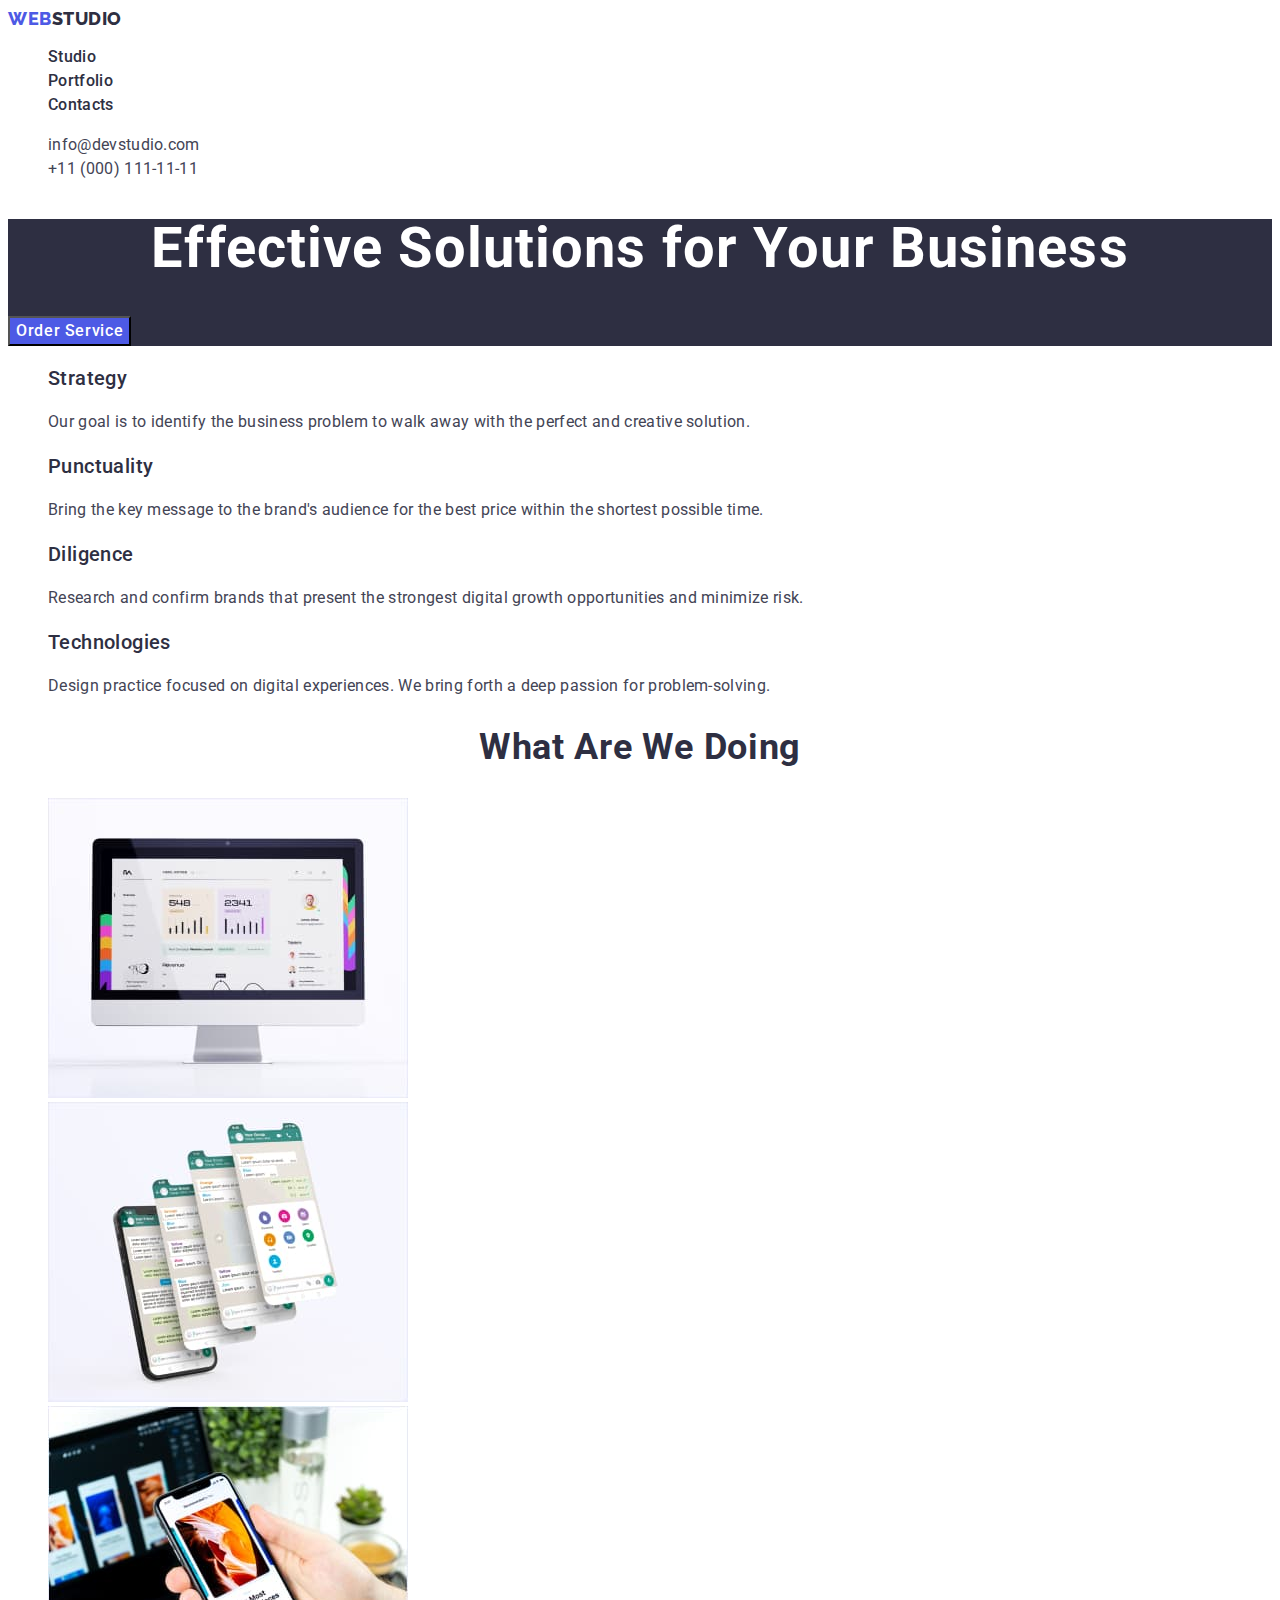
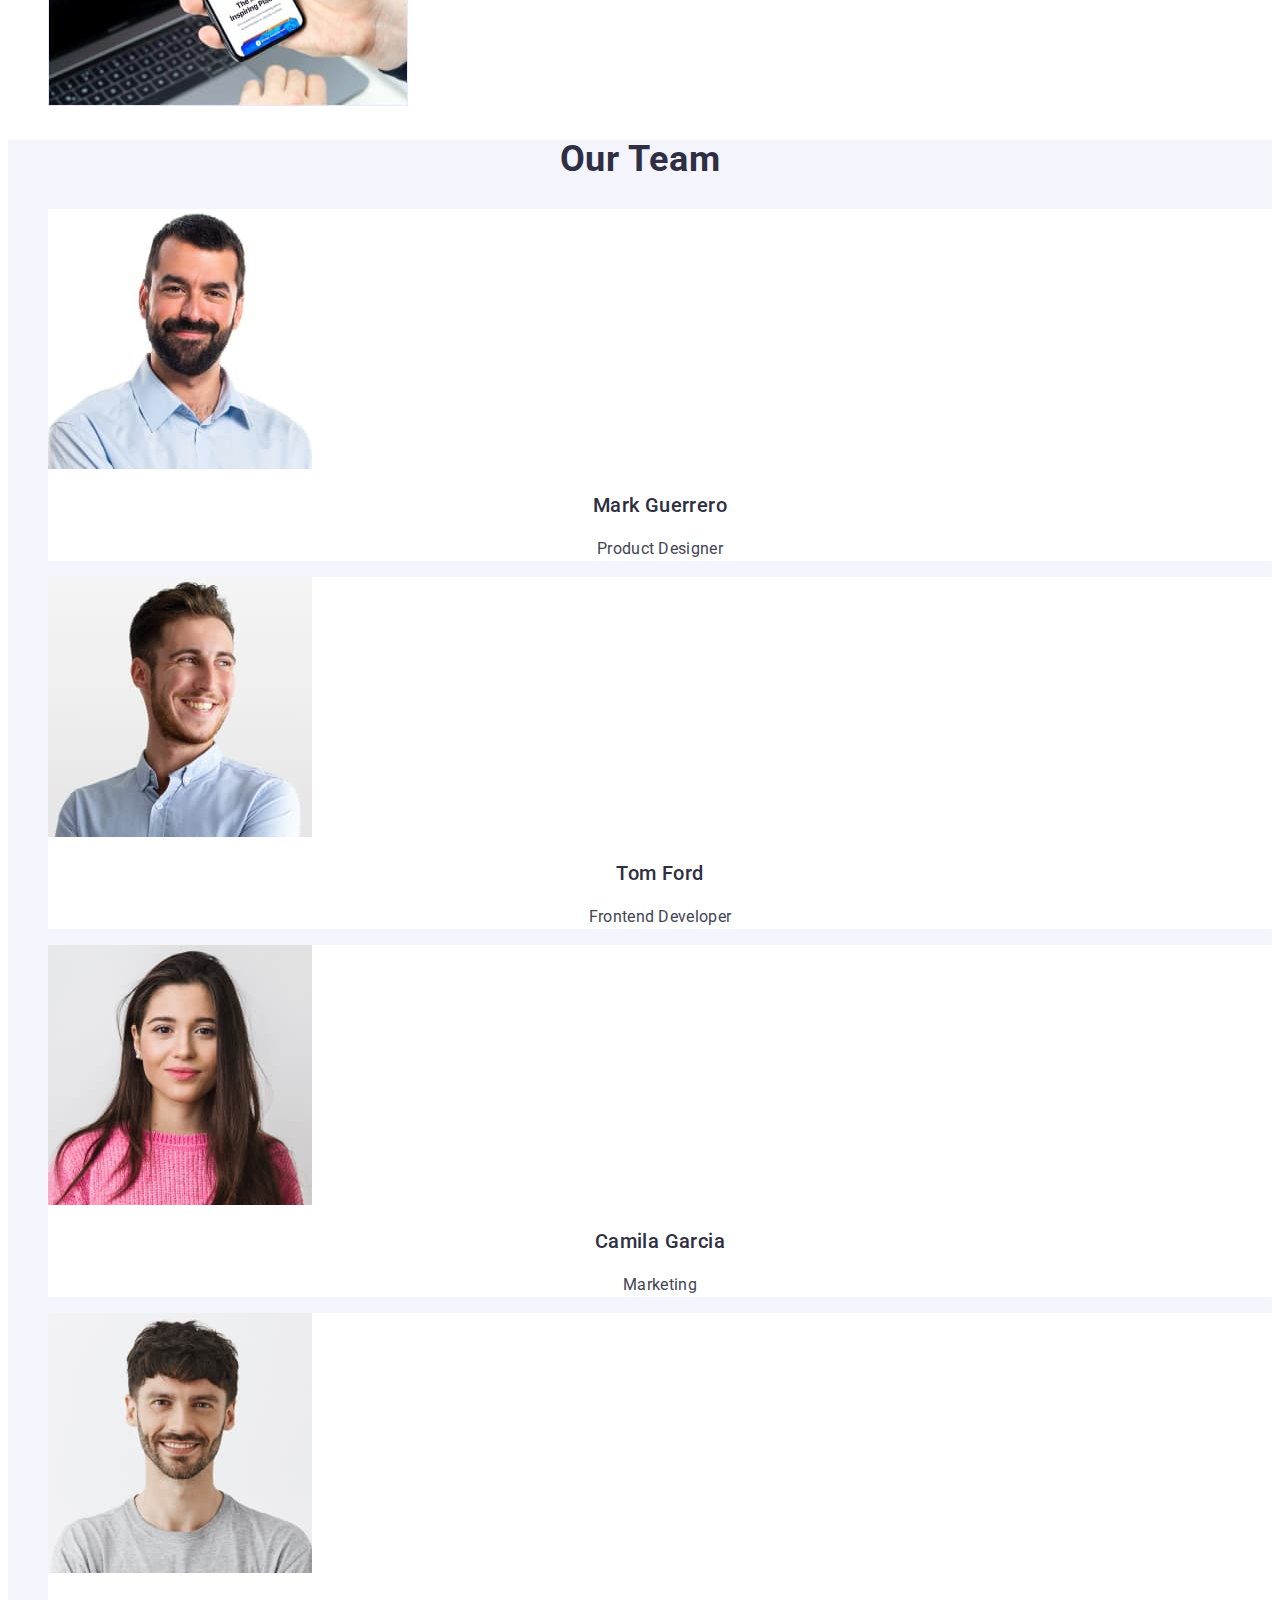
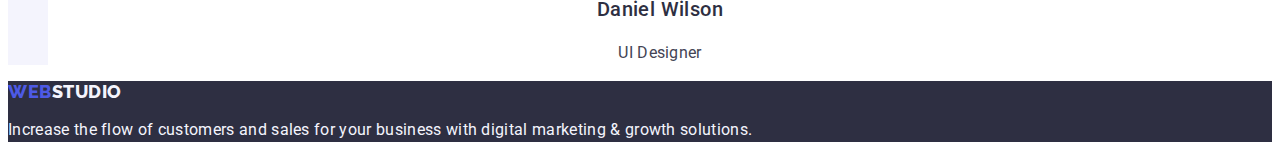
==== index.html @ 4ba3cde1 "Initial commit" ====
<!DOCTYPE html>
<html lang="en">
  <head>
    <meta charset="UTF-8" />
    <meta http-equiv="X-UA-Compatible" content="IE=edge" />
    <meta name="viewport" content="width=device-width, initial-scale=1.0" />
    <title>Web Studio</title>
    <link rel="stylesheet" href="./css/styles.css" />
    <link rel="preconnect" href="https://fonts.googleapis.com" />
    <link rel="preconnect" href="https://fonts.gstatic.com" crossorigin />
    <link
      href="https://fonts.googleapis.com/css2?family=Montserrat:wght@400;700&family=Roboto:wght@400;500;700;900&display=swap"
      rel="stylesheet"
    />
    <link rel="preconnect" href="https://fonts.googleapis.com" />
    <link rel="preconnect" href="https://fonts.gstatic.com" crossorigin />
    <link
      href="https://fonts.googleapis.com/css2?family=Montserrat:wght@400;700&family=Raleway:wght@800&family=Roboto:wght@400;500;700;900&display=swap"
      rel="stylesheet"
    />
  </head>
  <body>
    <!-- Top Line -->
    <header>
      <nav>
        <a href="./index.html" class="logo link"
          >Web<span class="logo-accent">Studio</span></a
        >
        <ul class="list">
          <li>
            <a href="./index.html" class="nav-link link">Studio</a>
          </li>
          <li>
            <a href="./portfolio.html" class="nav-link link">Portfolio</a>
          </li>
          <li>
            <a href="" class="nav-link link">Contacts</a>
          </li>
        </ul>
      </nav>
      <address class="contacts">
        <ul class="contacts-list list">
          <li>
            <a href="mailto:info@devstudio.com" class="contacts-link link"
              >info@devstudio.com</a
            >
          </li>
          <li>
            <a href="tel:+110001111111" class="contacts-link link"
              >+11 (000) 111-11-11</a
            >
          </li>
        </ul>
      </address>
    </header>
    <!-- Main -->
    <main>
      <!-- Hero Image -->
      <section class="hero-image">
        <h1 class="title">Effective Solutions for Your Business</h1>
        <button type="button" class="buttons">Order Service</button>
      </section>
      <!-- Section 1 -->
      <section>
        <h2 hidden class="title-section">Conditions</h2>
        <ul class="list">
          <li>
            <h3 class="title-condition">Strategy</h3>
            <p class="text-conditon">
              Our goal is to identify the business problem to walk away with the
              perfect and creative solution.
            </p>
          </li>
          <li>
            <h3 class="title-condition">Punctuality</h3>
            <p class="text-conditon">
              Bring the key message to the brand's audience for the best price
              within the shortest possible time.
            </p>
          </li>
          <li>
            <h3 class="title-condition">Diligence</h3>
            <p class="text-conditon">
              Research and confirm brands that present the strongest digital
              growth opportunities and minimize risk.
            </p>
          </li>
          <li>
            <h3 class="title-condition">Technologies</h3>
            <p class="text-conditon">
              Design practice focused on digital experiences. We bring forth a
              deep passion for problem-solving.
            </p>
          </li>
        </ul>
      </section>
      <!-- Section 2 -->
      <section>
        <h2 class="title-section">What are we doing</h2>
        <ul class="list">
          <li>
            <img
              src="./images/main-page/section-2/img-1.jpg"
              alt="Computer"
              width="360"
              height="300"
            />
          </li>
          <li>
            <img
              src="./images/main-page/section-2/img-2.jpg"
              alt="Phone"
              width="360"
              height="300"
            />
          </li>
          <li>
            <img
              src="./images/main-page/section-2/img-3.jpg"
              alt="Laptop and phone"
              width="360"
              height="300"
            />
          </li>
        </ul>
      </section>
      <!-- Section 3 -->
      <section class="team">
        <h2 class="title-section">Our Team</h2>
        <ul class="list">
          <li class="member">
            <img
              src="./images/main-page/section-3/img-1.jpg"
              alt="Mark Guerrero"
              width="264"
              height="260"
            />
            <h3 class="name-surname">Mark Guerrero</h3>
            <p class="specialty">Product Designer</p>
          </li>
          <li class="member">
            <img
              src="./images/main-page/section-3/img-2.jpg"
              alt="Tom Ford"
              width="264"
              height="260"
            />
            <h3 class="name-surname">Tom Ford</h3>
            <p class="specialty">Frontend Developer</p>
          </li>
          <li class="member">
            <img
              src="./images/main-page/section-3/img-3.jpg"
              alt="Camila Garcia"
              width="264"
              height="260"
            />
            <h3 class="name-surname">Camila Garcia</h3>
            <p class="specialty">Marketing</p>
          </li>
          <li class="member">
            <img
              src="./images/main-page/section-3/img-4.jpg"
              alt="Daniel Wilson"
              width="264"
              height="260"
            />
            <h3 class="name-surname">Daniel Wilson</h3>
            <p class="specialty">UI Designer</p>
          </li>
        </ul>
      </section>
    </main>
    <!-- Footer -->
    <footer class="footer-section">
      <a href="./index.html" class="logo link"
        >Web<span class="logo-accent-footer">Studio</span></a
      >
      <p class="footer-text">
        Increase the flow of customers and sales for your business with digital
        marketing & growth solutions.
      </p>
    </footer>
  </body>
</html>
---- css/styles.css ----
:root {
  --primary-navy-blue-color: #2e2f42;
  --primary-white-color: #ffffff;
  --primary-slate-color: #434455;
  --primary-cloud-color: #f4f4fd;
  --primary-iris-color: #4d5ae5;
  --primary-ocean-color: #404bbf;
  --primary-font-style: normal;
  --primary-font-weight: 500;
  --secondary-font-weight: 400;
  --primary-font-size: 16px;
  --secondary-font-size: 20px;
  --primary-line-height: 1.5;
  --secondary-line-height: 1.2;
  --primary-letter-spacing: 0.02em;
}

body {
  font-family: "Roboto", sans-serif;
  background: var(--primary-white-color);
  color: var(--primary-slate-color);
}

header {
  background: var(--primary-white-color);
}

.logo {
  font-family: "Raleway", sans-serif;
  font-style: var(--primary-font-style);
  font-weight: 800;
  font-size: 18px;
  line-height: 1.17;
  letter-spacing: 0.03em;
  text-transform: uppercase;
  color: var(--primary-iris-color);
}

.logo-accent {
  color: var(--primary-navy-blue-color);
}

.link {
  text-decoration: none;
}

.logo-accent-footer {
  color: var(--primary-cloud-color);
}

.list {
  list-style: none;
}

.nav-link {
  font-style: var(--primary-font-style);
  font-weight: var(--primary-font-weight);
  font-size: var(--primary-font-size);
  line-height: var(--primary-line-height);
  letter-spacing: var(--primary-letter-spacing);
  color: var(--primary-navy-blue-color);
}

.nav-link:hover,
.nav-link:focus {
  color: var(--primary-ocean-color);
}

.contacts {
  font-style: normal;
}

.contacts-link {
  font-weight: var(--secondary-font-weight);
  font-size: var(--primary-font-size);
  line-height: var(--primary-line-height);
  letter-spacing: var(--primary-letter-spacing);
  color: var(--primary-slate-color);
}

.contacts-link:hover,
.contacts-link:focus {
  color: var(--primary-ocean-color);
}

.hero-image {
  background: var(--primary-navy-blue-color);
}

.title {
  font-style: var(--primary-font-style);
  font-weight: 700;
  font-size: 56px;
  line-height: 1.07;
  text-align: center;
  letter-spacing: var(--primary-letter-spacing);
  color: var(--primary-white-color);
}

.buttons {
  font-family: "Roboto", sans-serif;
  font-style: var(--primary-font-style);
  font-weight: var(--primary-font-weight);
  font-size: var(--primary-font-size);
  line-height: var(--primary-line-height);
  letter-spacing: 0.04em;
  color: var(--primary-white-color);
  background-color: var(--primary-iris-color);
  cursor: pointer;
}

.buttons:hover,
.buttons:focus {
  background: var(--primary-ocean-color);
}

.title-section {
  font-style: var(--primary-font-style);
  font-weight: 700;
  font-size: 36px;
  line-height: 1.11;
  text-align: center;
  letter-spacing: var(--primary-letter-spacing);
  text-transform: capitalize;
  color: var(--primary-navy-blue-color);
}

.title-condition {
  font-style: var(--primary-font-style);
  font-weight: var(--primary-font-weight);
  font-size: var(--secondary-font-size);
  line-height: var(--secondary-line-height);
  letter-spacing: var(--primary-letter-spacing);
  color: var(--primary-navy-blue-color);
}

.text-conditon {
  font-style: var(--primary-font-style);
  font-weight: var(--secondary-font-weight);
  font-size: var(--primary-font-size);
  line-height: var(--primary-line-height);
  letter-spacing: var(--primary-letter-spacing);
  color: var(--primary-slate-color);
}

.team {
  background-color: var(--primary-cloud-color);
}

.member {
  background-color: var(--primary-white-color);
}

.name-surname {
  font-style: var(--primary-font-style);
  font-weight: var(--primary-font-weight);
  font-size: var(--secondary-font-size);
  line-height: var(--secondary-line-height);
  text-align: center;
  letter-spacing: var(--primary-letter-spacing);
  color: var(--primary-navy-blue-color);
}

.specialty {
  font-style: var(--primary-font-style);
  font-weight: var(--secondary-font-weight);
  font-size: var(--primary-font-size);
  line-height: var(--primary-line-height);
  text-align: center;
  letter-spacing: var(--primary-letter-spacing);
  color: var(--primary-slate-color);
}

.footer-section {
  background: var(--primary-navy-blue-color);
}

.footer-text {
  font-style: var(--primary-font-style);
  font-weight: var(--secondary-font-weight);
  font-size: var(--primary-font-size);
  line-height: var(--primary-line-height);
  letter-spacing: var(--primary-letter-spacing);
  color: var(--primary-cloud-color);
}

.buttons-filters {
  font-family: "Roboto", sans-serif;
  font-style: var(--primary-font-style);
  font-weight: var(--primary-font-weight);
  font-size: var(--primary-font-size);
  line-height: var(--primary-line-height);
  letter-spacing: 0.04em;
  color: var(--primary-iris-color);
  background-color: var(--primary-cloud-color);
  cursor: pointer;
}

.buttons-filters:hover,
.buttons-filters:focus {
  color: var(--primary-white-color);
  background-color: var(--primary-ocean-color);
}

.project-title {
  font-style: var(--primary-font-style);
  font-weight: var(--primary-font-weight);
  font-size: var(--secondary-font-size);
  line-height: var(--secondary-line-height);
  letter-spacing: var(--primary-letter-spacing);
  color: var(--primary-navy-blue-color);
}

.project-specialty {
  font-style: var(--primary-font-style);
  font-weight: var(--secondary-font-weight);
  font-size: var(--primary-font-size);
  line-height: var(--primary-line-height);
  letter-spacing: var(--primary-letter-spacing);
  color: var(--primary-slate-color);
}
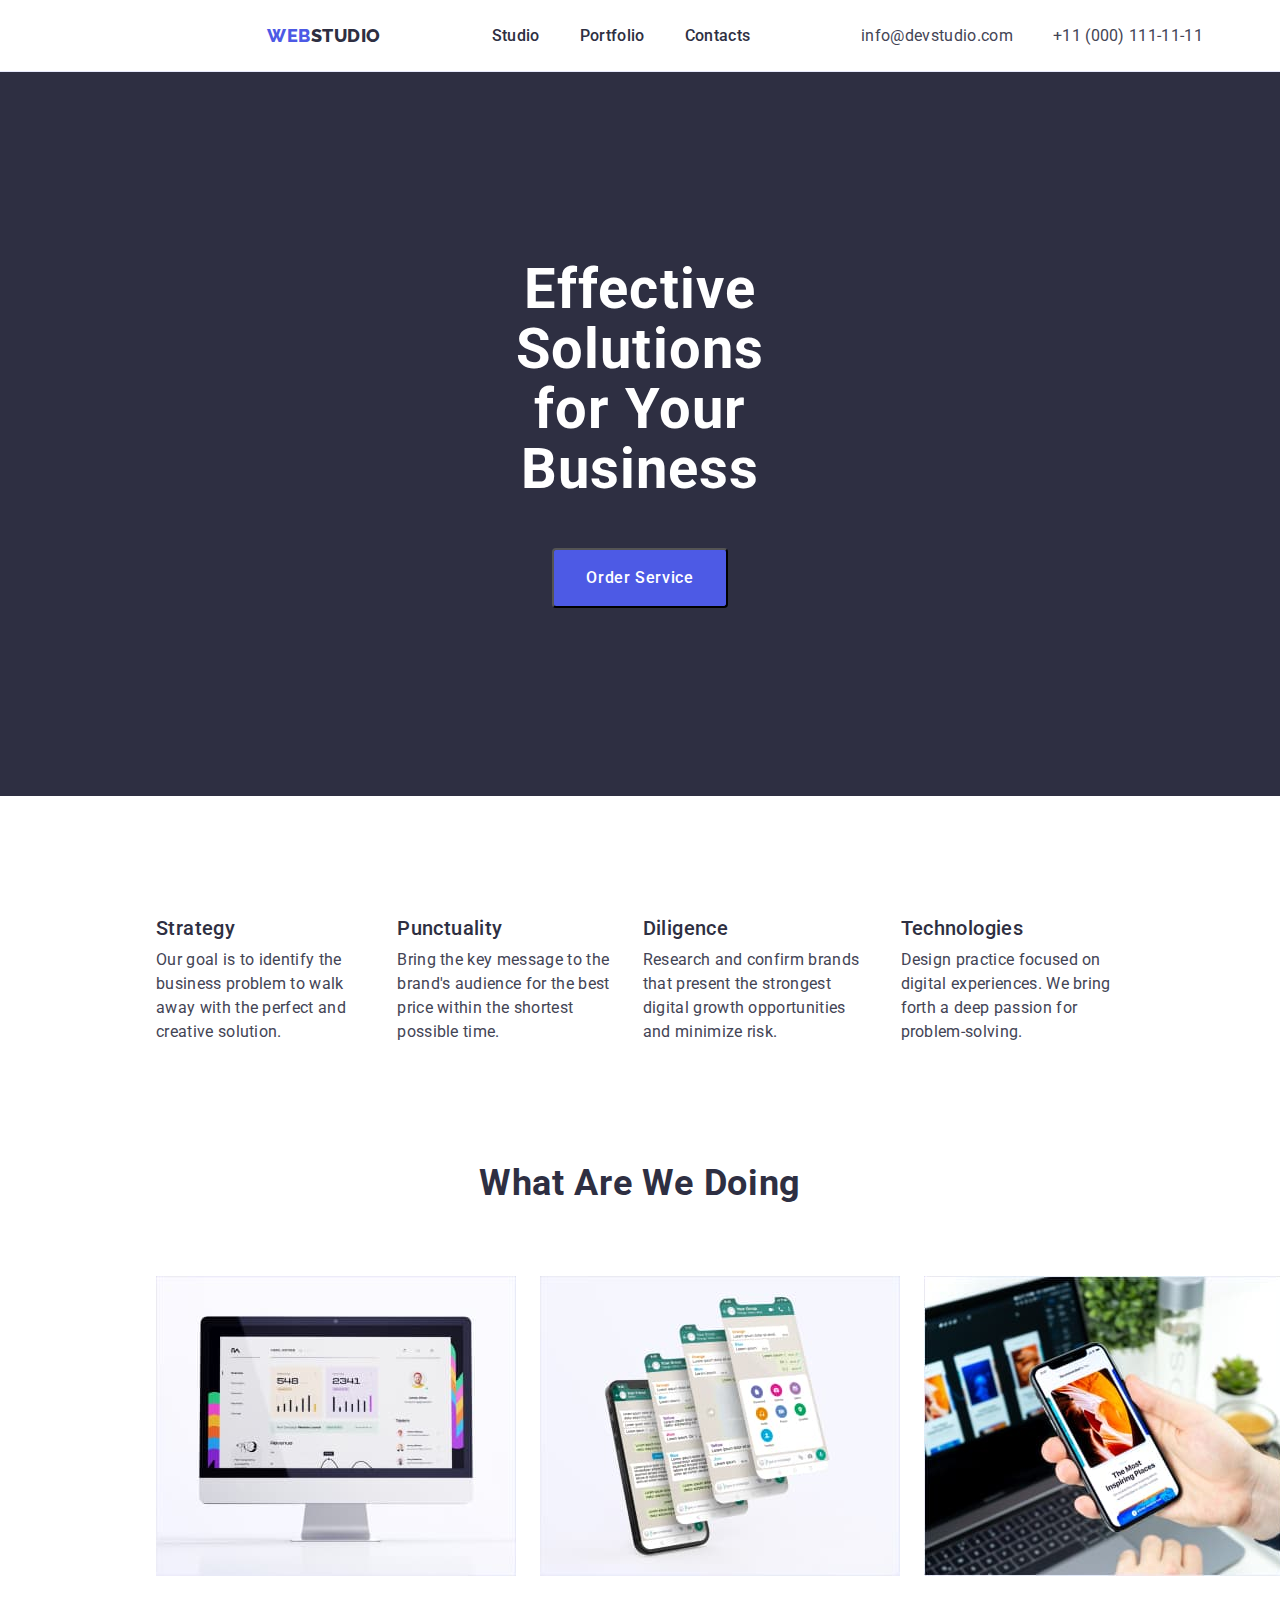
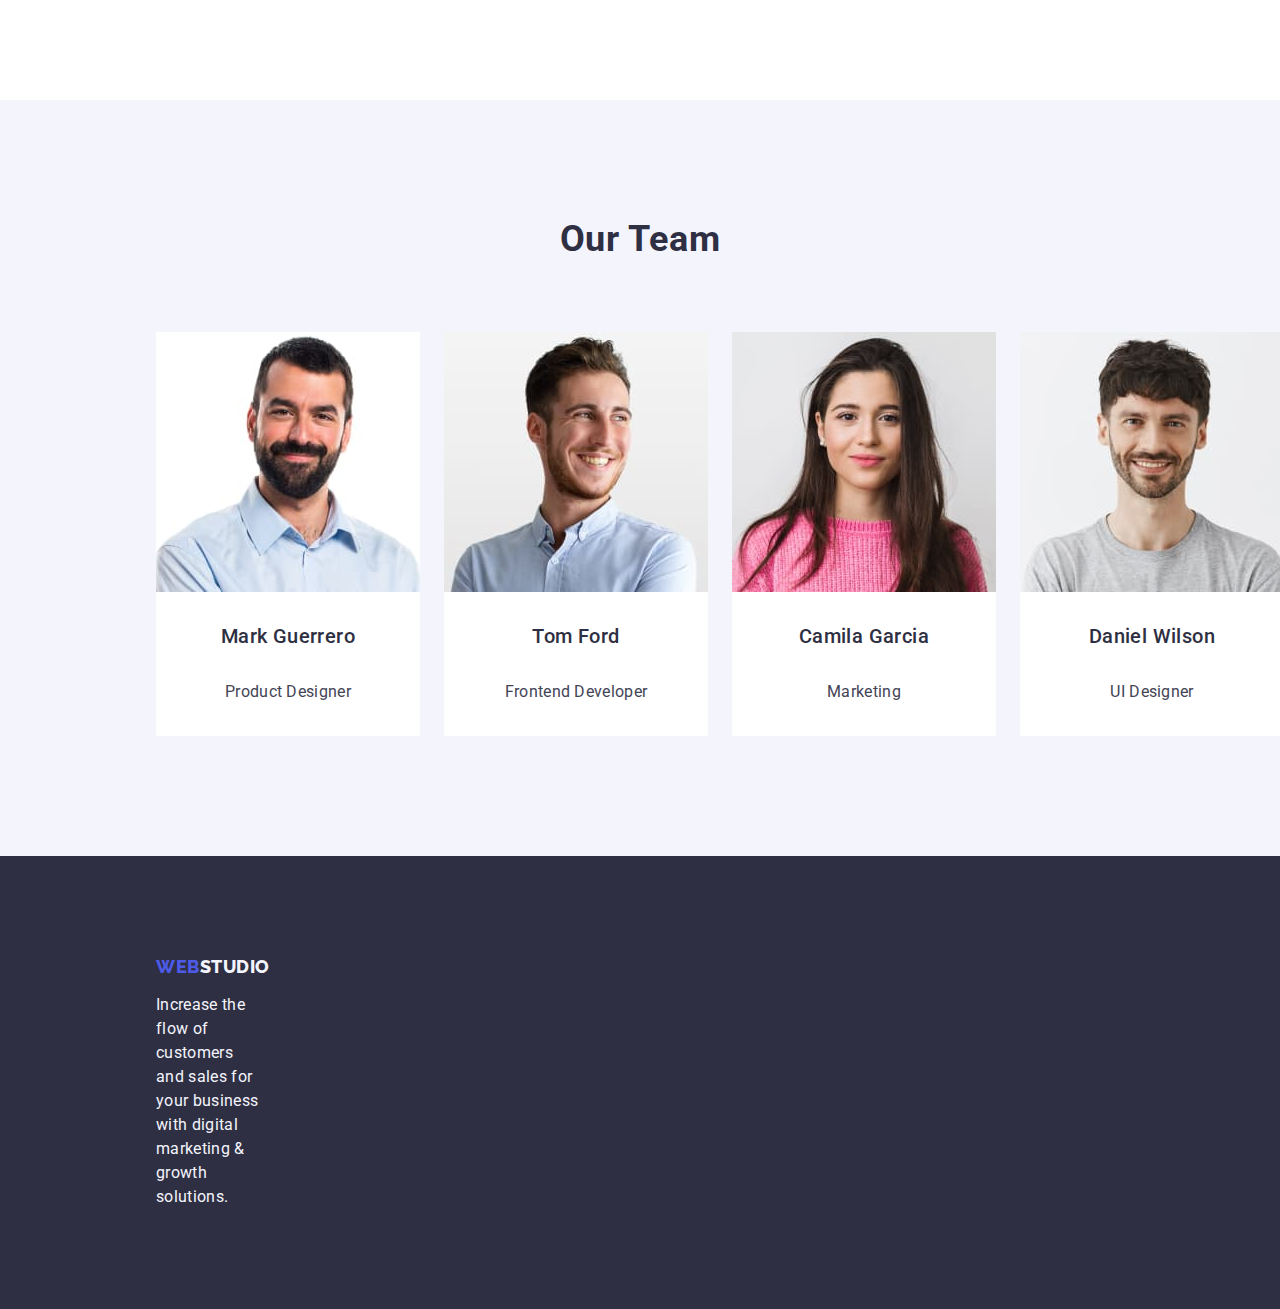
==== commit 4210ff07: "add to flexbox" ====
--- a/index.html
+++ b/index.html
@@ -5,6 +5,7 @@
     <meta http-equiv="X-UA-Compatible" content="IE=edge" />
     <meta name="viewport" content="width=device-width, initial-scale=1.0" />
     <title>Web Studio</title>
+    <link rel="stylesheet" href="./css/modern-normalize.css" />
     <link rel="stylesheet" href="./css/styles.css" />
     <link rel="preconnect" href="https://fonts.googleapis.com" />
     <link rel="preconnect" href="https://fonts.gstatic.com" crossorigin />
@@ -20,166 +21,178 @@
     />
   </head>
   <body>
-    <!-- Top Line -->
-    <header>
-      <nav>
-        <a href="./index.html" class="logo link"
-          >Web<span class="logo-accent">Studio</span></a
-        >
-        <ul class="list">
-          <li>
-            <a href="./index.html" class="nav-link link">Studio</a>
-          </li>
-          <li>
-            <a href="./portfolio.html" class="nav-link link">Portfolio</a>
-          </li>
-          <li>
-            <a href="" class="nav-link link">Contacts</a>
-          </li>
-        </ul>
-      </nav>
-      <address class="contacts">
-        <ul class="contacts-list list">
-          <li>
-            <a href="mailto:info@devstudio.com" class="contacts-link link"
-              >info@devstudio.com</a
+    <div class="conteiner-body">
+      <!-- Top Line -->
+      <header class="page-header">
+        <div class="container">
+          <a href="./index.html" class="logo link"
+            >Web<span class="logo-accent">Studio</span></a
+          >
+          <nav>
+            <ul class="nav-list list">
+              <li>
+                <a href="./index.html" class="nav-link link">Studio</a>
+              </li>
+              <li>
+                <a href="./portfolio.html" class="nav-link link">Portfolio</a>
+              </li>
+              <li>
+                <a href="" class="nav-link link">Contacts</a>
+              </li>
+            </ul>
+          </nav>
+          <address class="contacts">
+            <ul class="contacts-list list">
+              <li>
+                <a href="mailto:info@devstudio.com" class="contacts-link link"
+                  >info@devstudio.com</a
+                >
+              </li>
+              <li>
+                <a href="tel:+110001111111" class="contacts-link link"
+                  >+11 (000) 111-11-11</a
+                >
+              </li>
+            </ul>
+          </address>
+        </div>
+      </header>
+      <!-- Main -->
+      <main>
+        <div class="container">
+          <!-- Hero Image -->
+          <section class="hero-image">
+            <div class="hero-content">
+              <h1 class="title">Effective Solutions for Your Business</h1>
+              <button type="button" class="button-hero">Order Service</button>
+            </div>
+          </section>
+          <!-- Section 1 -->
+          <section>
+            <h2 hidden class="title-section">Conditions</h2>
+            <ul class="condition-list list">
+              <li class="item-condition">
+                <h3 class="title-condition">Strategy</h3>
+                <p class="text-condition">
+                  Our goal is to identify the business problem to walk away with
+                  the perfect and creative solution.
+                </p>
+              </li>
+              <li class="item-condition">
+                <h3 class="title-condition">Punctuality</h3>
+                <p class="text-condition">
+                  Bring the key message to the brand's audience for the best
+                  price within the shortest possible time.
+                </p>
+              </li>
+              <li class="item-condition">
+                <h3 class="title-condition">Diligence</h3>
+                <p class="text-condition">
+                  Research and confirm brands that present the strongest digital
+                  growth opportunities and minimize risk.
+                </p>
+              </li>
+              <li class="item-condition">
+                <h3 class="title-condition">Technologies</h3>
+                <p class="text-condition">
+                  Design practice focused on digital experiences. We bring forth
+                  a deep passion for problem-solving.
+                </p>
+              </li>
+            </ul>
+          </section>
+          <!-- Section 2 -->
+          <section>
+            <h2 class="title-section">What are we doing</h2>
+            <ul class="work-list list">
+              <li class="work-item">
+                <img
+                  src="./images/main-page/section-2/img-1.jpg"
+                  alt="Computer"
+                  width="360"
+                  height="300"
+                />
+              </li>
+              <li class="work-item">
+                <img
+                  src="./images/main-page/section-2/img-2.jpg"
+                  alt="Phone"
+                  width="360"
+                  height="300"
+                />
+              </li>
+              <li class="work-item">
+                <img
+                  src="./images/main-page/section-2/img-3.jpg"
+                  alt="Laptop and phone"
+                  width="360"
+                  height="300"
+                />
+              </li>
+            </ul>
+          </section>
+          <!-- Section 3 -->
+          <section class="team">
+            <h2 class="title-section">Our Team</h2>
+            <ul class="team-list list">
+              <li class="member">
+                <img
+                  src="./images/main-page/section-3/img-1.jpg"
+                  alt="Mark Guerrero"
+                  width="264"
+                  height="260"
+                />
+                <h3 class="name-surname">Mark Guerrero</h3>
+                <p class="specialty">Product Designer</p>
+              </li>
+              <li class="member">
+                <img
+                  src="./images/main-page/section-3/img-2.jpg"
+                  alt="Tom Ford"
+                  width="264"
+                  height="260"
+                />
+                <h3 class="name-surname">Tom Ford</h3>
+                <p class="specialty">Frontend Developer</p>
+              </li>
+              <li class="member">
+                <img
+                  src="./images/main-page/section-3/img-3.jpg"
+                  alt="Camila Garcia"
+                  width="264"
+                  height="260"
+                />
+                <h3 class="name-surname">Camila Garcia</h3>
+                <p class="specialty">Marketing</p>
+              </li>
+              <li class="member">
+                <img
+                  src="./images/main-page/section-3/img-4.jpg"
+                  alt="Daniel Wilson"
+                  width="264"
+                  height="260"
+                />
+                <h3 class="name-surname">Daniel Wilson</h3>
+                <p class="specialty">UI Designer</p>
+              </li>
+            </ul>
+          </section>
+        </div>
+      </main>
+      <!-- Footer -->
+      <footer class="footer-section">
+        <div class="container">
+          <div class="footer-content">
+            <a href="./index.html" class="logo-footer link"
+              >Web<span class="logo-accent-footer">Studio</span></a
             >
-          </li>
-          <li>
-            <a href="tel:+110001111111" class="contacts-link link"
-              >+11 (000) 111-11-11</a
-            >
-          </li>
-        </ul>
-      </address>
-    </header>
-    <!-- Main -->
-    <main>
-      <!-- Hero Image -->
-      <section class="hero-image">
-        <h1 class="title">Effective Solutions for Your Business</h1>
-        <button type="button" class="buttons">Order Service</button>
-      </section>
-      <!-- Section 1 -->
-      <section>
-        <h2 hidden class="title-section">Conditions</h2>
-        <ul class="list">
-          <li>
-            <h3 class="title-condition">Strategy</h3>
-            <p class="text-conditon">
-              Our goal is to identify the business problem to walk away with the
-              perfect and creative solution.
+            <p class="footer-text">
+              Increase the flow of customers and sales for your business with
+              digital marketing & growth solutions.
             </p>
-          </li>
-          <li>
-            <h3 class="title-condition">Punctuality</h3>
-            <p class="text-conditon">
-              Bring the key message to the brand's audience for the best price
-              within the shortest possible time.
-            </p>
-          </li>
-          <li>
-            <h3 class="title-condition">Diligence</h3>
-            <p class="text-conditon">
-              Research and confirm brands that present the strongest digital
-              growth opportunities and minimize risk.
-            </p>
-          </li>
-          <li>
-            <h3 class="title-condition">Technologies</h3>
-            <p class="text-conditon">
-              Design practice focused on digital experiences. We bring forth a
-              deep passion for problem-solving.
-            </p>
-          </li>
-        </ul>
-      </section>
-      <!-- Section 2 -->
-      <section>
-        <h2 class="title-section">What are we doing</h2>
-        <ul class="list">
-          <li>
-            <img
-              src="./images/main-page/section-2/img-1.jpg"
-              alt="Computer"
-              width="360"
-              height="300"
-            />
-          </li>
-          <li>
-            <img
-              src="./images/main-page/section-2/img-2.jpg"
-              alt="Phone"
-              width="360"
-              height="300"
-            />
-          </li>
-          <li>
-            <img
-              src="./images/main-page/section-2/img-3.jpg"
-              alt="Laptop and phone"
-              width="360"
-              height="300"
-            />
-          </li>
-        </ul>
-      </section>
-      <!-- Section 3 -->
-      <section class="team">
-        <h2 class="title-section">Our Team</h2>
-        <ul class="list">
-          <li class="member">
-            <img
-              src="./images/main-page/section-3/img-1.jpg"
-              alt="Mark Guerrero"
-              width="264"
-              height="260"
-            />
-            <h3 class="name-surname">Mark Guerrero</h3>
-            <p class="specialty">Product Designer</p>
-          </li>
-          <li class="member">
-            <img
-              src="./images/main-page/section-3/img-2.jpg"
-              alt="Tom Ford"
-              width="264"
-              height="260"
-            />
-            <h3 class="name-surname">Tom Ford</h3>
-            <p class="specialty">Frontend Developer</p>
-          </li>
-          <li class="member">
-            <img
-              src="./images/main-page/section-3/img-3.jpg"
-              alt="Camila Garcia"
-              width="264"
-              height="260"
-            />
-            <h3 class="name-surname">Camila Garcia</h3>
-            <p class="specialty">Marketing</p>
-          </li>
-          <li class="member">
-            <img
-              src="./images/main-page/section-3/img-4.jpg"
-              alt="Daniel Wilson"
-              width="264"
-              height="260"
-            />
-            <h3 class="name-surname">Daniel Wilson</h3>
-            <p class="specialty">UI Designer</p>
-          </li>
-        </ul>
-      </section>
-    </main>
-    <!-- Footer -->
-    <footer class="footer-section">
-      <a href="./index.html" class="logo link"
-        >Web<span class="logo-accent-footer">Studio</span></a
-      >
-      <p class="footer-text">
-        Increase the flow of customers and sales for your business with digital
-        marketing & growth solutions.
-      </p>
-    </footer>
+          </div>
+        </div>
+      </footer>
+    </div>
   </body>
 </html>
--- a/css/styles.css
+++ b/css/styles.css
@@ -15,14 +15,57 @@
   --primary-letter-spacing: 0.02em;
 }
 
+*,
+*::before,
+*::after {
+  box-sizing: border-box;
+}
+
+h1,
+h2,
+h3,
+h4,
+h5,
+h6 {
+  margin: 0;
+}
+
+p {
+  margin: 0;
+}
+
+ul {
+  margin: 0;
+  padding: 0;
+}
+
 body {
   font-family: "Roboto", sans-serif;
   background: var(--primary-white-color);
   color: var(--primary-slate-color);
 }
 
-header {
+.container-body {
+  min-height: 100vh;
+  display: flex;
+  flex-direction: column;
+}
+
+.container {
+  min-width: 1158px;
+}
+
+.page-header {
   background: var(--primary-white-color);
+  border-bottom: 1px solid #e7e9fc;
+  width: 1440px;
+  height: 72px;
+  padding: 24px 156px;
+}
+
+.page-header .container {
+  display: flex;
+  justify-content: space-evenly;
 }
 
 .logo {
@@ -34,6 +77,9 @@
   letter-spacing: 0.03em;
   text-transform: uppercase;
   color: var(--primary-iris-color);
+  display: flex;
+  flex-direction: row;
+  align-items: center;
 }
 
 .logo-accent {
@@ -44,12 +90,34 @@
   text-decoration: none;
 }
 
+.logo-footer {
+  font-family: "Raleway", sans-serif;
+  font-style: var(--primary-font-style);
+  font-weight: 800;
+  font-size: 18px;
+  line-height: 1.17;
+  letter-spacing: 0.03em;
+  text-transform: uppercase;
+  color: var(--primary-iris-color);
+  margin-bottom: 16px;
+  display: flex;
+  flex-direction: row;
+  align-items: center;
+}
+
 .logo-accent-footer {
   color: var(--primary-cloud-color);
 }
 
 .list {
   list-style: none;
+}
+
+.nav-list {
+  display: flex;
+  flex-direction: row;
+  align-items: flex-start;
+  gap: 40px;
 }
 
 .nav-link {
@@ -70,6 +138,13 @@
   font-style: normal;
 }
 
+.contacts-list {
+  display: flex;
+  flex-direction: row;
+  align-items: flex-start;
+  gap: 40px;
+}
+
 .contacts-link {
   font-weight: var(--secondary-font-weight);
   font-size: var(--primary-font-size);
@@ -81,6 +156,14 @@
 .contacts-link:hover,
 .contacts-link:focus {
   color: var(--primary-ocean-color);
+}
+
+main {
+  flex-grow: 1;
+}
+
+.hero-content {
+  padding: 188px 472px;
 }
 
 .hero-image {
@@ -95,9 +178,10 @@
   text-align: center;
   letter-spacing: var(--primary-letter-spacing);
   color: var(--primary-white-color);
-}
-
-.buttons {
+  margin-bottom: 48px;
+}
+
+.button-hero {
   font-family: "Roboto", sans-serif;
   font-style: var(--primary-font-style);
   font-weight: var(--primary-font-weight);
@@ -106,11 +190,18 @@
   letter-spacing: 0.04em;
   color: var(--primary-white-color);
   background-color: var(--primary-iris-color);
+  border-radius: 4px;
   cursor: pointer;
-}
-
-.buttons:hover,
-.buttons:focus {
+  display: flex;
+  flex-direction: row;
+  align-items: flex-start;
+  padding: 16px 32px;
+  margin: auto;
+  gap: 10px;
+}
+
+.button-hero:hover,
+.button-hero:focus {
   background: var(--primary-ocean-color);
 }
 
@@ -123,6 +214,21 @@
   letter-spacing: var(--primary-letter-spacing);
   text-transform: capitalize;
   color: var(--primary-navy-blue-color);
+  margin-bottom: 72px;
+}
+
+.condition-list {
+  padding: 120px 156px;
+  display: flex;
+  flex-direction: row;
+  gap: 24px;
+}
+
+.item-condition {
+  display: flex;
+  flex-direction: column;
+  align-items: flex-start;
+  gap: 8px;
 }
 
 .title-condition {
@@ -134,21 +240,41 @@
   color: var(--primary-navy-blue-color);
 }
 
-.text-conditon {
-  font-style: var(--primary-font-style);
-  font-weight: var(--secondary-font-weight);
-  font-size: var(--primary-font-size);
-  line-height: var(--primary-line-height);
-  letter-spacing: var(--primary-letter-spacing);
-  color: var(--primary-slate-color);
+.text-condition {
+  font-style: var(--primary-font-style);
+  font-weight: var(--secondary-font-weight);
+  font-size: var(--primary-font-size);
+  line-height: var(--primary-line-height);
+  letter-spacing: var(--primary-letter-spacing);
+  color: var(--primary-slate-color);
+}
+
+.work-list {
+  padding: 0 156px 120px;
+  display: flex;
+  flex-direction: row;
+  gap: 24px;
 }
 
 .team {
   background-color: var(--primary-cloud-color);
+  padding: 120px 156px;
+}
+
+.team-list {
+  display: flex;
+  flex-direction: row;
+  gap: 24px;
 }
 
 .member {
   background-color: var(--primary-white-color);
+  display: flex;
+  flex-direction: column;
+  justify-content: center;
+  align-items: center;
+  padding: 0px 0px 32px;
+  gap: 32px;
 }
 
 .name-surname {
@@ -175,6 +301,10 @@
   background: var(--primary-navy-blue-color);
 }
 
+.footer-content {
+  padding: 100px 1020px 100px 156px;
+}
+
 .footer-text {
   font-style: var(--primary-font-style);
   font-weight: var(--secondary-font-weight);
@@ -182,6 +312,14 @@
   line-height: var(--primary-line-height);
   letter-spacing: var(--primary-letter-spacing);
   color: var(--primary-cloud-color);
+}
+
+.buttons-list {
+  padding: 96px 427px 72px;
+  display: flex;
+  flex-direction: row;
+  align-items: flex-start;
+  gap: 24px;
 }
 
 .buttons-filters {
@@ -202,6 +340,21 @@
   background-color: var(--primary-ocean-color);
 }
 
+.project-list {
+  padding: 0 156px 120px;
+  display: flex;
+  flex-wrap: wrap;
+  gap: 24px;
+}
+
+.project-item {
+  border: 1px solid #e7e9fc;
+}
+
+.project-photo {
+  margin-bottom: 32px;
+}
+
 .project-title {
   font-style: var(--primary-font-style);
   font-weight: var(--primary-font-weight);
@@ -209,6 +362,8 @@
   line-height: var(--secondary-line-height);
   letter-spacing: var(--primary-letter-spacing);
   color: var(--primary-navy-blue-color);
+  margin-bottom: 8px;
+  margin-left: 16px;
 }
 
 .project-specialty {
@@ -218,4 +373,6 @@
   line-height: var(--primary-line-height);
   letter-spacing: var(--primary-letter-spacing);
   color: var(--primary-slate-color);
-}
+  margin-bottom: 32px;
+  margin-left: 16px;
+}
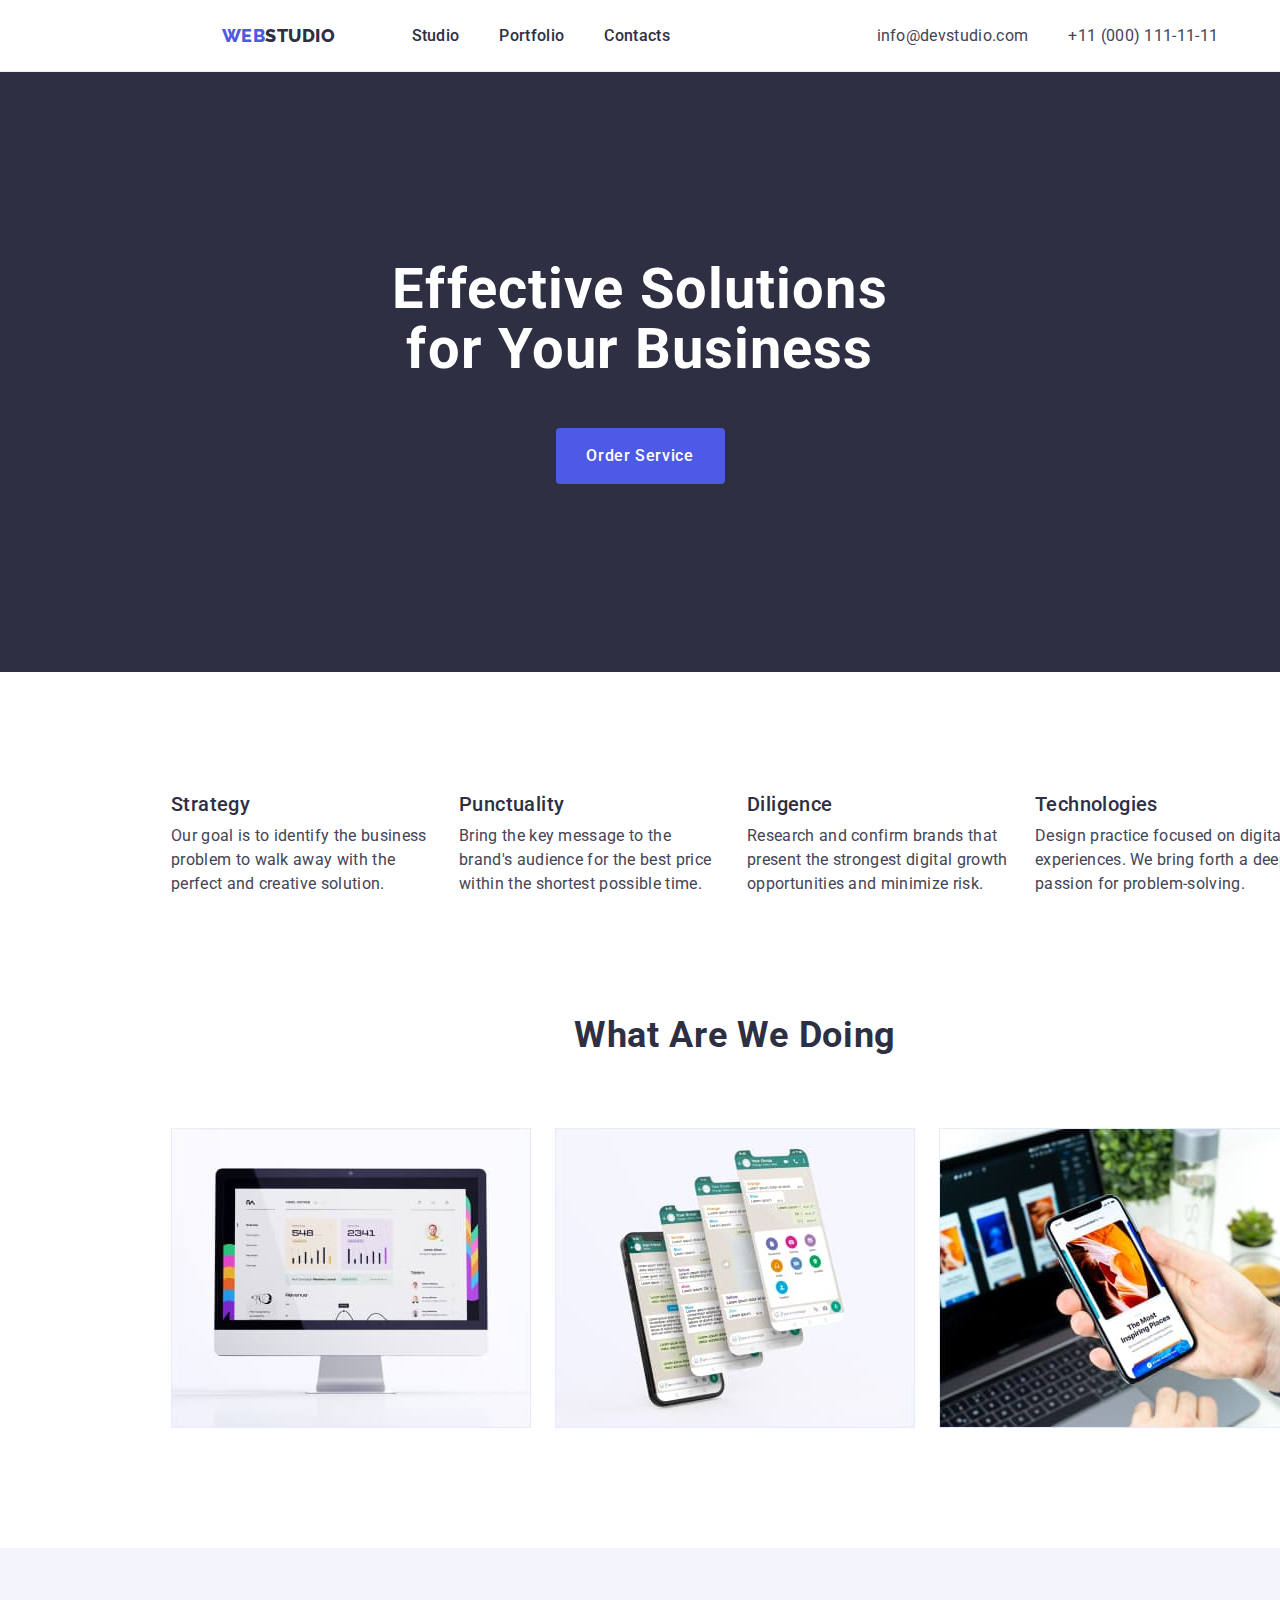
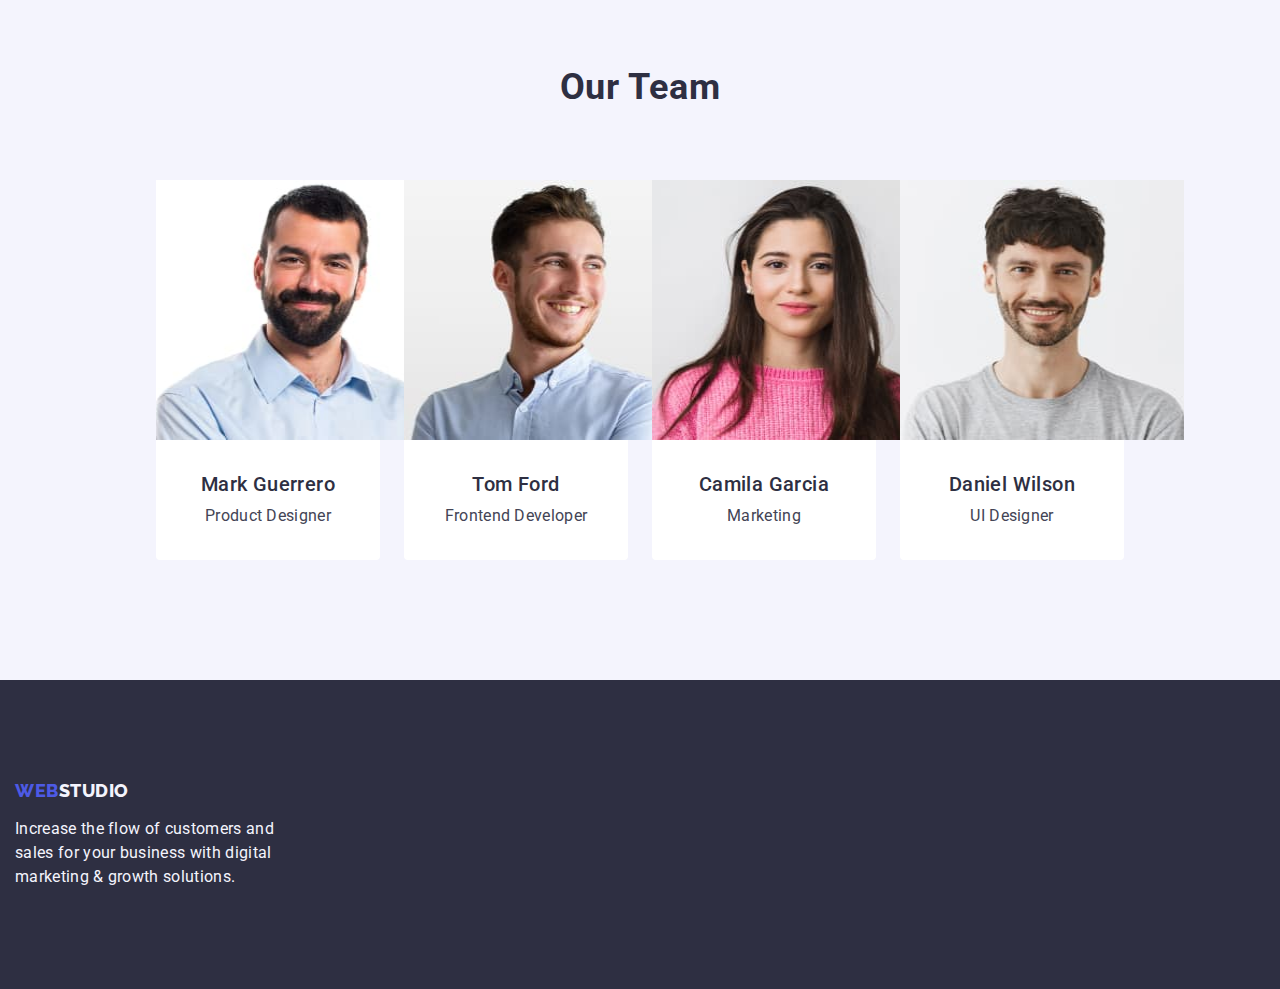
==== commit 65ffeb7b: "update" ====
--- a/index.html
+++ b/index.html
@@ -5,7 +5,7 @@
     <meta http-equiv="X-UA-Compatible" content="IE=edge" />
     <meta name="viewport" content="width=device-width, initial-scale=1.0" />
     <title>Web Studio</title>
-    <link rel="stylesheet" href="./css/modern-normalize.css" />
+    <link rel="stylesheet" href="./css/modern-normalize.min.css" />
     <link rel="stylesheet" href="./css/styles.css" />
     <link rel="preconnect" href="https://fonts.googleapis.com" />
     <link rel="preconnect" href="https://fonts.gstatic.com" crossorigin />
@@ -25,30 +25,30 @@
       <!-- Top Line -->
       <header class="page-header">
         <div class="container">
-          <a href="./index.html" class="logo link"
-            >Web<span class="logo-accent">Studio</span></a
-          >
-          <nav>
+          <nav class="navigation">
+            <a href="./index.html" class="logo link"
+              >Web<span class="logo-accent">Studio</span></a
+            >
             <ul class="nav-list list">
-              <li>
+              <li class="nav-item">
                 <a href="./index.html" class="nav-link link">Studio</a>
               </li>
-              <li>
+              <li class="nav-item">
                 <a href="./portfolio.html" class="nav-link link">Portfolio</a>
               </li>
-              <li>
+              <li class="nav-item">
                 <a href="" class="nav-link link">Contacts</a>
               </li>
             </ul>
           </nav>
           <address class="contacts">
             <ul class="contacts-list list">
-              <li>
+              <li class="contacts-item">
                 <a href="mailto:info@devstudio.com" class="contacts-link link"
                   >info@devstudio.com</a
                 >
               </li>
-              <li>
+              <li class="contacts-item">
                 <a href="tel:+110001111111" class="contacts-link link"
                   >+11 (000) 111-11-11</a
                 >
@@ -59,16 +59,16 @@
       </header>
       <!-- Main -->
       <main>
-        <div class="container">
-          <!-- Hero Image -->
-          <section class="hero-image">
-            <div class="hero-content">
-              <h1 class="title">Effective Solutions for Your Business</h1>
-              <button type="button" class="button-hero">Order Service</button>
-            </div>
-          </section>
-          <!-- Section 1 -->
-          <section>
+        <!-- Hero Image -->
+        <section class="hero-image">
+          <div class="container">
+            <h1 class="title">Effective Solutions for Your Business</h1>
+            <button type="button" class="button-hero">Order Service</button>
+          </div>
+        </section>
+        <!-- Section 1 -->
+        <section class="condition">
+          <div class="container">
             <h2 hidden class="title-section">Conditions</h2>
             <ul class="condition-list list">
               <li class="item-condition">
@@ -100,9 +100,11 @@
                 </p>
               </li>
             </ul>
-          </section>
-          <!-- Section 2 -->
-          <section>
+          </div>
+        </section>
+        <!-- Section 2 -->
+        <section class="work">
+          <div class="container">
             <h2 class="title-section">What are we doing</h2>
             <ul class="work-list list">
               <li class="work-item">
@@ -130,67 +132,75 @@
                 />
               </li>
             </ul>
-          </section>
-          <!-- Section 3 -->
-          <section class="team">
+          </div>
+        </section>
+        <!-- Section 3 -->
+        <section class="team">
+          <div>
             <h2 class="title-section">Our Team</h2>
             <ul class="team-list list">
               <li class="member">
                 <img
                   src="./images/main-page/section-3/img-1.jpg"
                   alt="Mark Guerrero"
-                  width="264"
-                  height="260"
-                />
-                <h3 class="name-surname">Mark Guerrero</h3>
-                <p class="specialty">Product Designer</p>
+                  width="284"
+                  height="260"
+                />
+                <div class="team-info">
+                  <h3 class="name-surname">Mark Guerrero</h3>
+                  <p class="specialty">Product Designer</p>
+                </div>
               </li>
               <li class="member">
                 <img
                   src="./images/main-page/section-3/img-2.jpg"
                   alt="Tom Ford"
-                  width="264"
-                  height="260"
-                />
-                <h3 class="name-surname">Tom Ford</h3>
-                <p class="specialty">Frontend Developer</p>
+                  width="284"
+                  height="260"
+                />
+                <div class="team-info">
+                  <h3 class="name-surname">Tom Ford</h3>
+                  <p class="specialty">Frontend Developer</p>
+                </div>
               </li>
               <li class="member">
                 <img
                   src="./images/main-page/section-3/img-3.jpg"
                   alt="Camila Garcia"
-                  width="264"
-                  height="260"
-                />
-                <h3 class="name-surname">Camila Garcia</h3>
-                <p class="specialty">Marketing</p>
+                  width="284"
+                  height="260"
+                />
+                <div class="team-info">
+                  <h3 class="name-surname">Camila Garcia</h3>
+                  <p class="specialty">Marketing</p>
+                </div>
               </li>
               <li class="member">
                 <img
                   src="./images/main-page/section-3/img-4.jpg"
                   alt="Daniel Wilson"
-                  width="264"
-                  height="260"
-                />
-                <h3 class="name-surname">Daniel Wilson</h3>
-                <p class="specialty">UI Designer</p>
-              </li>
-            </ul>
-          </section>
-        </div>
+                  width="284"
+                  height="260"
+                />
+                <div class="team-info">
+                  <h3 class="name-surname">Daniel Wilson</h3>
+                  <p class="specialty">UI Designer</p>
+                </div>
+              </li>
+            </ul>
+          </div>
+        </section>
       </main>
       <!-- Footer -->
       <footer class="footer-section">
         <div class="container">
-          <div class="footer-content">
-            <a href="./index.html" class="logo-footer link"
-              >Web<span class="logo-accent-footer">Studio</span></a
-            >
-            <p class="footer-text">
-              Increase the flow of customers and sales for your business with
-              digital marketing & growth solutions.
-            </p>
-          </div>
+          <a href="./index.html" class="logo-footer link"
+            >Web<span class="logo-accent-footer">Studio</span></a
+          >
+          <p class="footer-text">
+            Increase the flow of customers and sales for your business with
+            digital marketing & growth solutions.
+          </p>
         </div>
       </footer>
     </div>
--- a/css/styles.css
+++ b/css/styles.css
@@ -39,6 +39,10 @@
   padding: 0;
 }
 
+img {
+  display: block;
+}
+
 body {
   font-family: "Roboto", sans-serif;
   background: var(--primary-white-color);
@@ -53,6 +57,8 @@
 
 .container {
   min-width: 1158px;
+  margin: 0 auto;
+  padding: 0 15px;
 }
 
 .page-header {
@@ -60,12 +66,16 @@
   border-bottom: 1px solid #e7e9fc;
   width: 1440px;
   height: 72px;
-  padding: 24px 156px;
 }
 
 .page-header .container {
   display: flex;
   justify-content: space-evenly;
+}
+
+.navigation {
+  display: flex;
+  align-items: center;
 }
 
 .logo {
@@ -77,9 +87,7 @@
   letter-spacing: 0.03em;
   text-transform: uppercase;
   color: var(--primary-iris-color);
-  display: flex;
-  flex-direction: row;
-  align-items: center;
+  margin-right: 76px;
 }
 
 .logo-accent {
@@ -99,10 +107,8 @@
   letter-spacing: 0.03em;
   text-transform: uppercase;
   color: var(--primary-iris-color);
+  display: inline-block;
   margin-bottom: 16px;
-  display: flex;
-  flex-direction: row;
-  align-items: center;
 }
 
 .logo-accent-footer {
@@ -115,9 +121,11 @@
 
 .nav-list {
   display: flex;
-  flex-direction: row;
-  align-items: flex-start;
   gap: 40px;
+}
+
+.nav-item {
+  padding: 24px 0;
 }
 
 .nav-link {
@@ -140,9 +148,11 @@
 
 .contacts-list {
   display: flex;
-  flex-direction: row;
-  align-items: flex-start;
   gap: 40px;
+}
+
+.contacts-item {
+  padding: 24px 0;
 }
 
 .contacts-link {
@@ -162,12 +172,9 @@
   flex-grow: 1;
 }
 
-.hero-content {
-  padding: 188px 472px;
-}
-
 .hero-image {
   background: var(--primary-navy-blue-color);
+  padding: 188px 0;
 }
 
 .title {
@@ -178,7 +185,10 @@
   text-align: center;
   letter-spacing: var(--primary-letter-spacing);
   color: var(--primary-white-color);
+  max-width: 496px;
+  margin: 0 auto;
   margin-bottom: 48px;
+  display: block;
 }
 
 .button-hero {
@@ -190,14 +200,13 @@
   letter-spacing: 0.04em;
   color: var(--primary-white-color);
   background-color: var(--primary-iris-color);
+  cursor: pointer;
+  border: none;
   border-radius: 4px;
-  cursor: pointer;
-  display: flex;
-  flex-direction: row;
-  align-items: flex-start;
-  padding: 16px 32px;
-  margin: auto;
-  gap: 10px;
+  min-width: 169px;
+  height: 56px;
+  margin: 0 auto;
+  display: block;
 }
 
 .button-hero:hover,
@@ -217,18 +226,17 @@
   margin-bottom: 72px;
 }
 
+.condition {
+  padding: 120px 156px;
+}
+
 .condition-list {
-  padding: 120px 156px;
-  display: flex;
-  flex-direction: row;
+  display: flex;
   gap: 24px;
 }
 
 .item-condition {
-  display: flex;
-  flex-direction: column;
-  align-items: flex-start;
-  gap: 8px;
+  width: calc(100% - 72px);
 }
 
 .title-condition {
@@ -238,6 +246,7 @@
   line-height: var(--secondary-line-height);
   letter-spacing: var(--primary-letter-spacing);
   color: var(--primary-navy-blue-color);
+  margin-bottom: 8px;
 }
 
 .text-condition {
@@ -249,11 +258,17 @@
   color: var(--primary-slate-color);
 }
 
+.work {
+  padding: 0 156px 120px;
+}
+
 .work-list {
-  padding: 0 156px 120px;
-  display: flex;
-  flex-direction: row;
+  display: flex;
   gap: 24px;
+}
+
+.work-item {
+  width: calc((100% - 48px) / 3);
 }
 
 .team {
@@ -263,18 +278,17 @@
 
 .team-list {
   display: flex;
-  flex-direction: row;
   gap: 24px;
 }
 
 .member {
   background-color: var(--primary-white-color);
-  display: flex;
-  flex-direction: column;
-  justify-content: center;
-  align-items: center;
-  padding: 0px 0px 32px;
-  gap: 32px;
+  width: calc((100% - 72px) / 4);
+  border-radius: 0px 0px 4px 4px;
+}
+
+.team-info {
+  padding: 32px 16px;
 }
 
 .name-surname {
@@ -285,6 +299,7 @@
   text-align: center;
   letter-spacing: var(--primary-letter-spacing);
   color: var(--primary-navy-blue-color);
+  margin-bottom: 8px;
 }
 
 .specialty {
@@ -299,10 +314,7 @@
 
 .footer-section {
   background: var(--primary-navy-blue-color);
-}
-
-.footer-content {
-  padding: 100px 1020px 100px 156px;
+  padding: 100px 0;
 }
 
 .footer-text {
@@ -312,14 +324,19 @@
   line-height: var(--primary-line-height);
   letter-spacing: var(--primary-letter-spacing);
   color: var(--primary-cloud-color);
+  max-width: 264px;
+}
+
+.portfolio-section {
+  padding: 96px 156px 120px;
 }
 
 .buttons-list {
-  padding: 96px 427px 72px;
-  display: flex;
-  flex-direction: row;
+  display: flex;
+  justify-content: center;
   align-items: flex-start;
   gap: 24px;
+  margin-bottom: 72px;
 }
 
 .buttons-filters {
@@ -332,27 +349,33 @@
   color: var(--primary-iris-color);
   background-color: var(--primary-cloud-color);
   cursor: pointer;
+  padding: 12px 24px;
+  border: 1px solid #e7e9fc;
+  border-radius: 4px;
 }
 
 .buttons-filters:hover,
 .buttons-filters:focus {
   color: var(--primary-white-color);
   background-color: var(--primary-ocean-color);
+  border: 1px solid transparent;
 }
 
 .project-list {
-  padding: 0 156px 120px;
   display: flex;
   flex-wrap: wrap;
-  gap: 24px;
+  column-gap: 24px;
+  row-gap: 48px;
 }
 
 .project-item {
+  width: calc((100% - 48px) / 3);
+}
+
+.project-info {
+  padding: 32px 16px;
   border: 1px solid #e7e9fc;
-}
-
-.project-photo {
-  margin-bottom: 32px;
+  border-top: none;
 }
 
 .project-title {
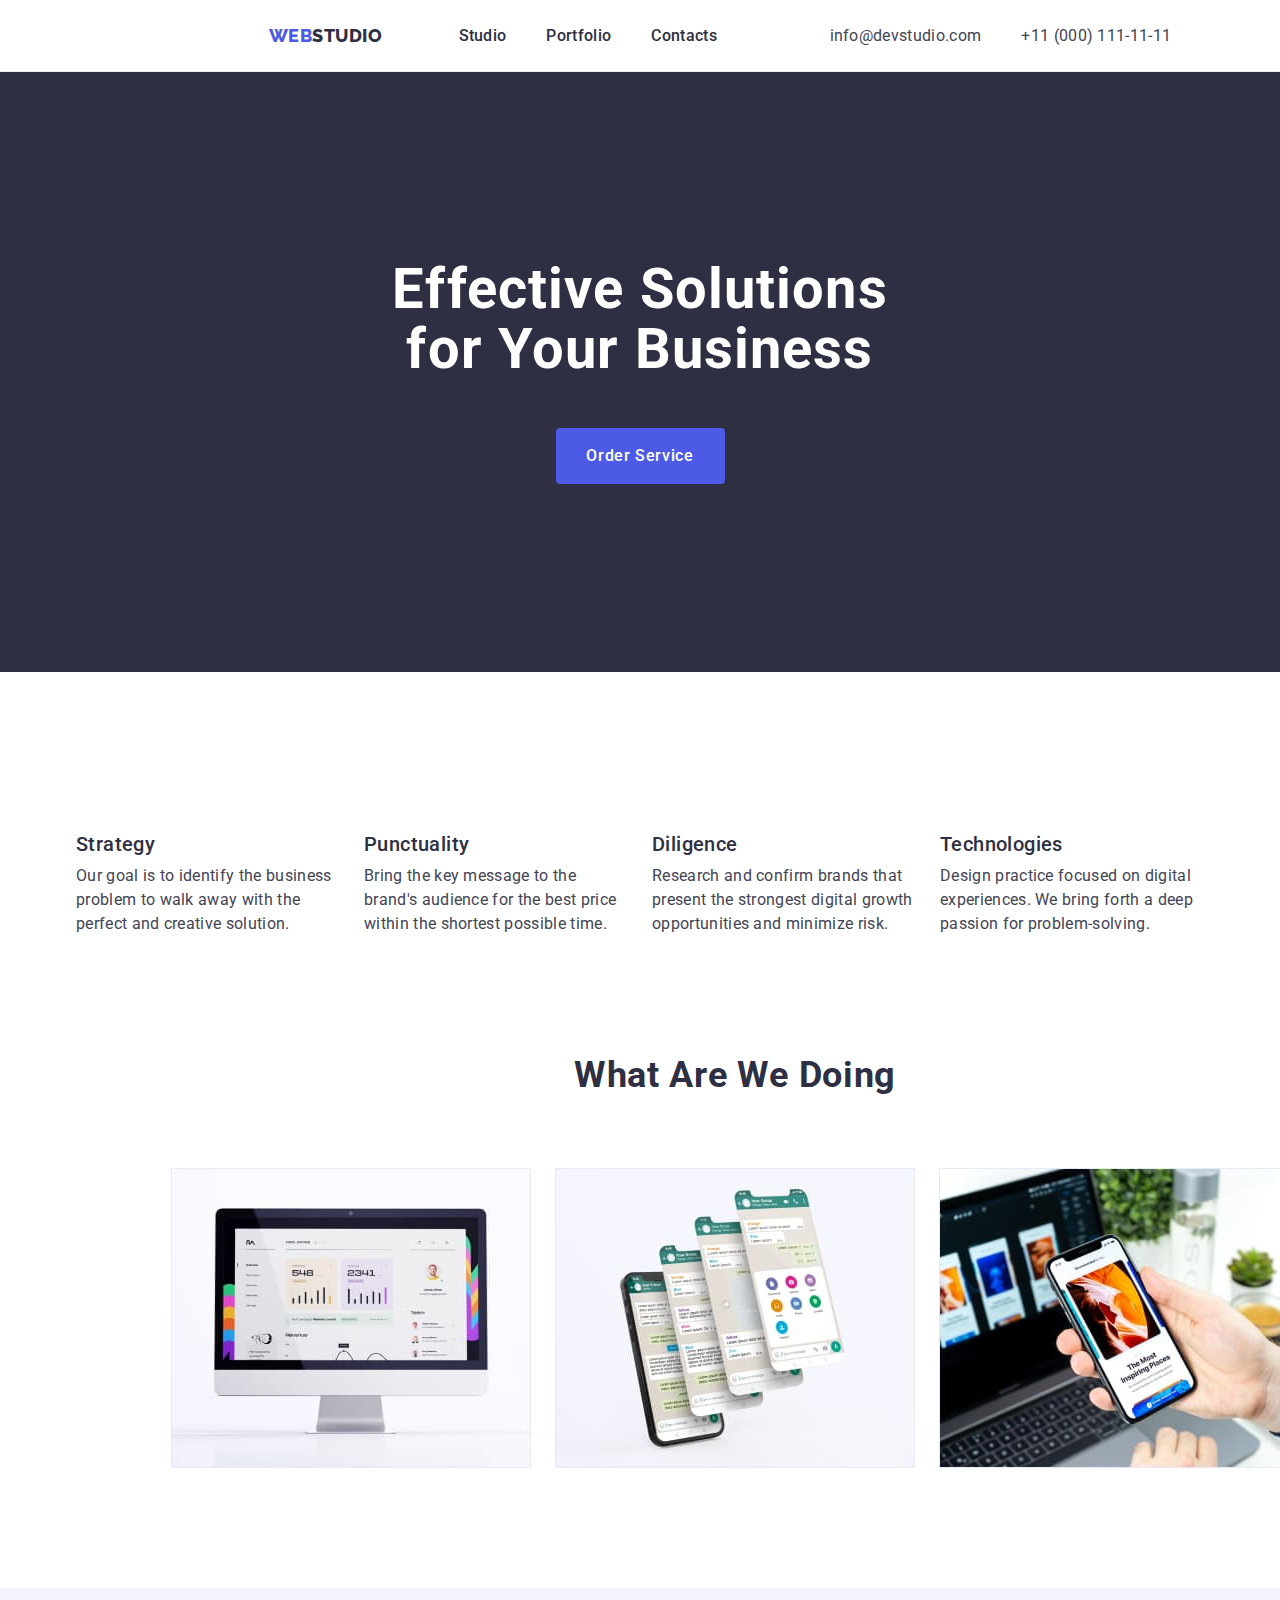
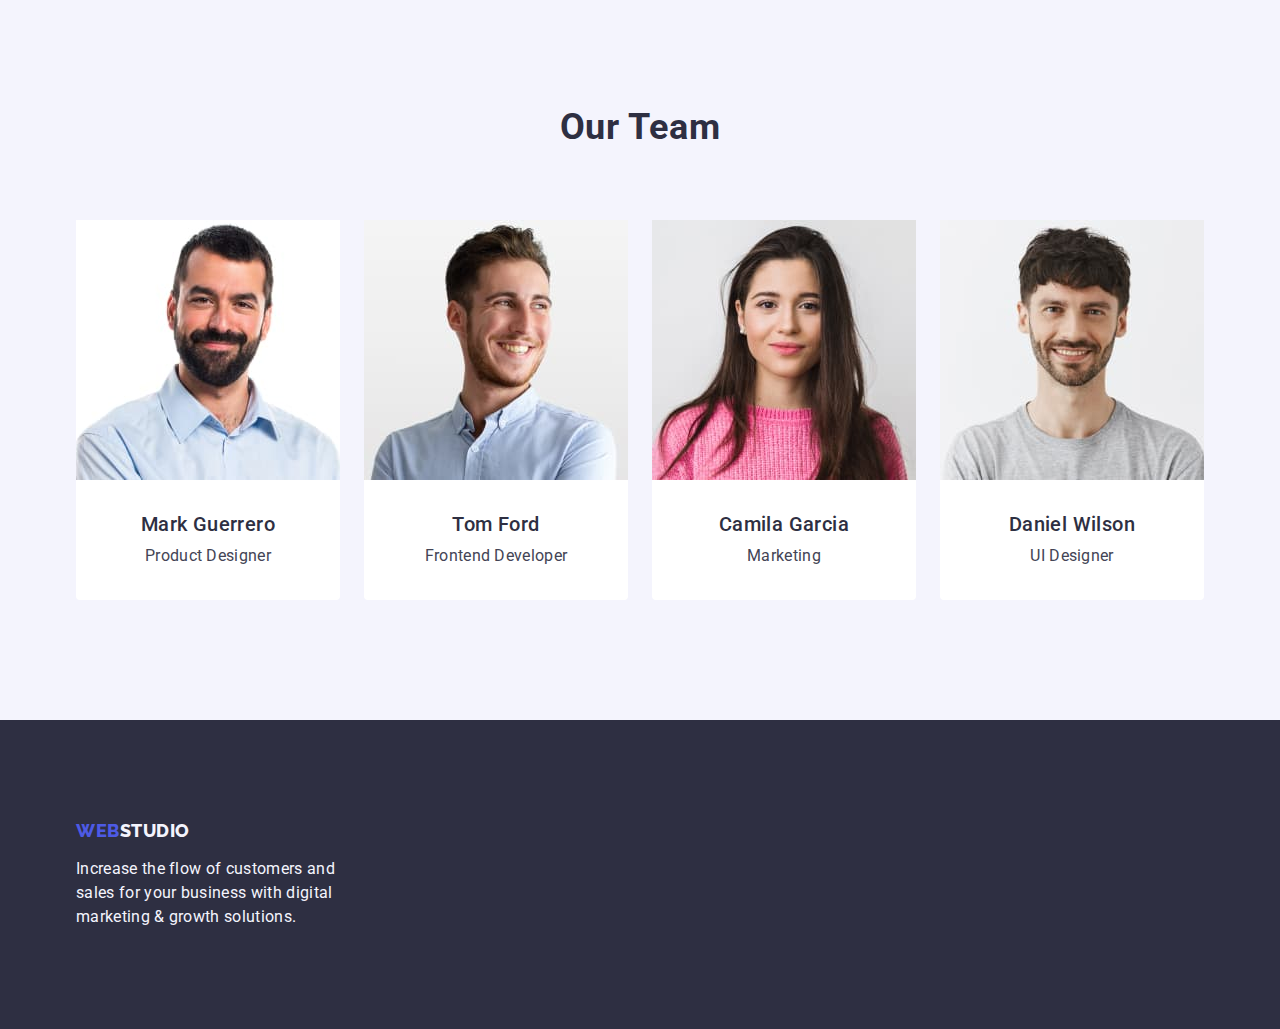
==== commit dc19dbee: "update" ====
--- a/index.html
+++ b/index.html
@@ -69,7 +69,7 @@
         <!-- Section 1 -->
         <section class="condition">
           <div class="container">
-            <h2 hidden class="title-section">Conditions</h2>
+            <h2 class="title-one">Conditions</h2>
             <ul class="condition-list list">
               <li class="item-condition">
                 <h3 class="title-condition">Strategy</h3>
@@ -136,14 +136,14 @@
         </section>
         <!-- Section 3 -->
         <section class="team">
-          <div>
+          <div class="container">
             <h2 class="title-section">Our Team</h2>
             <ul class="team-list list">
               <li class="member">
                 <img
                   src="./images/main-page/section-3/img-1.jpg"
                   alt="Mark Guerrero"
-                  width="284"
+                  width="264"
                   height="260"
                 />
                 <div class="team-info">
@@ -155,7 +155,7 @@
                 <img
                   src="./images/main-page/section-3/img-2.jpg"
                   alt="Tom Ford"
-                  width="284"
+                  width="264"
                   height="260"
                 />
                 <div class="team-info">
@@ -167,7 +167,7 @@
                 <img
                   src="./images/main-page/section-3/img-3.jpg"
                   alt="Camila Garcia"
-                  width="284"
+                  width="264"
                   height="260"
                 />
                 <div class="team-info">
@@ -179,7 +179,7 @@
                 <img
                   src="./images/main-page/section-3/img-4.jpg"
                   alt="Daniel Wilson"
-                  width="284"
+                  width="264"
                   height="260"
                 />
                 <div class="team-info">
--- a/css/styles.css
+++ b/css/styles.css
@@ -56,7 +56,7 @@
 }
 
 .container {
-  min-width: 1158px;
+  width: 1158px;
   margin: 0 auto;
   padding: 0 15px;
 }
@@ -124,17 +124,14 @@
   gap: 40px;
 }
 
-.nav-item {
+.nav-link {
+  font-style: var(--primary-font-style);
+  font-weight: var(--primary-font-weight);
+  font-size: var(--primary-font-size);
+  line-height: var(--primary-line-height);
+  letter-spacing: var(--primary-letter-spacing);
+  color: var(--primary-navy-blue-color);
   padding: 24px 0;
-}
-
-.nav-link {
-  font-style: var(--primary-font-style);
-  font-weight: var(--primary-font-weight);
-  font-size: var(--primary-font-size);
-  line-height: var(--primary-line-height);
-  letter-spacing: var(--primary-letter-spacing);
-  color: var(--primary-navy-blue-color);
 }
 
 .nav-link:hover,
@@ -226,8 +223,20 @@
   margin-bottom: 72px;
 }
 
+.title-one {
+  font-style: var(--primary-font-style);
+  font-weight: 700;
+  font-size: 36px;
+  line-height: 1.11;
+  text-align: center;
+  letter-spacing: var(--primary-letter-spacing);
+  text-transform: capitalize;
+  color: var(--primary-navy-blue-color);
+  visibility: hidden;
+}
+
 .condition {
-  padding: 120px 156px;
+  padding: 120px 0;
 }
 
 .condition-list {
@@ -273,7 +282,7 @@
 
 .team {
   background-color: var(--primary-cloud-color);
-  padding: 120px 156px;
+  padding: 120px 0;
 }
 
 .team-list {
@@ -328,7 +337,12 @@
 }
 
 .portfolio-section {
-  padding: 96px 156px 120px;
+  padding-top: 96px;
+  padding-bottom: 120px;
+}
+
+.portfolio-title {
+  visibility: hidden;
 }
 
 .buttons-list {
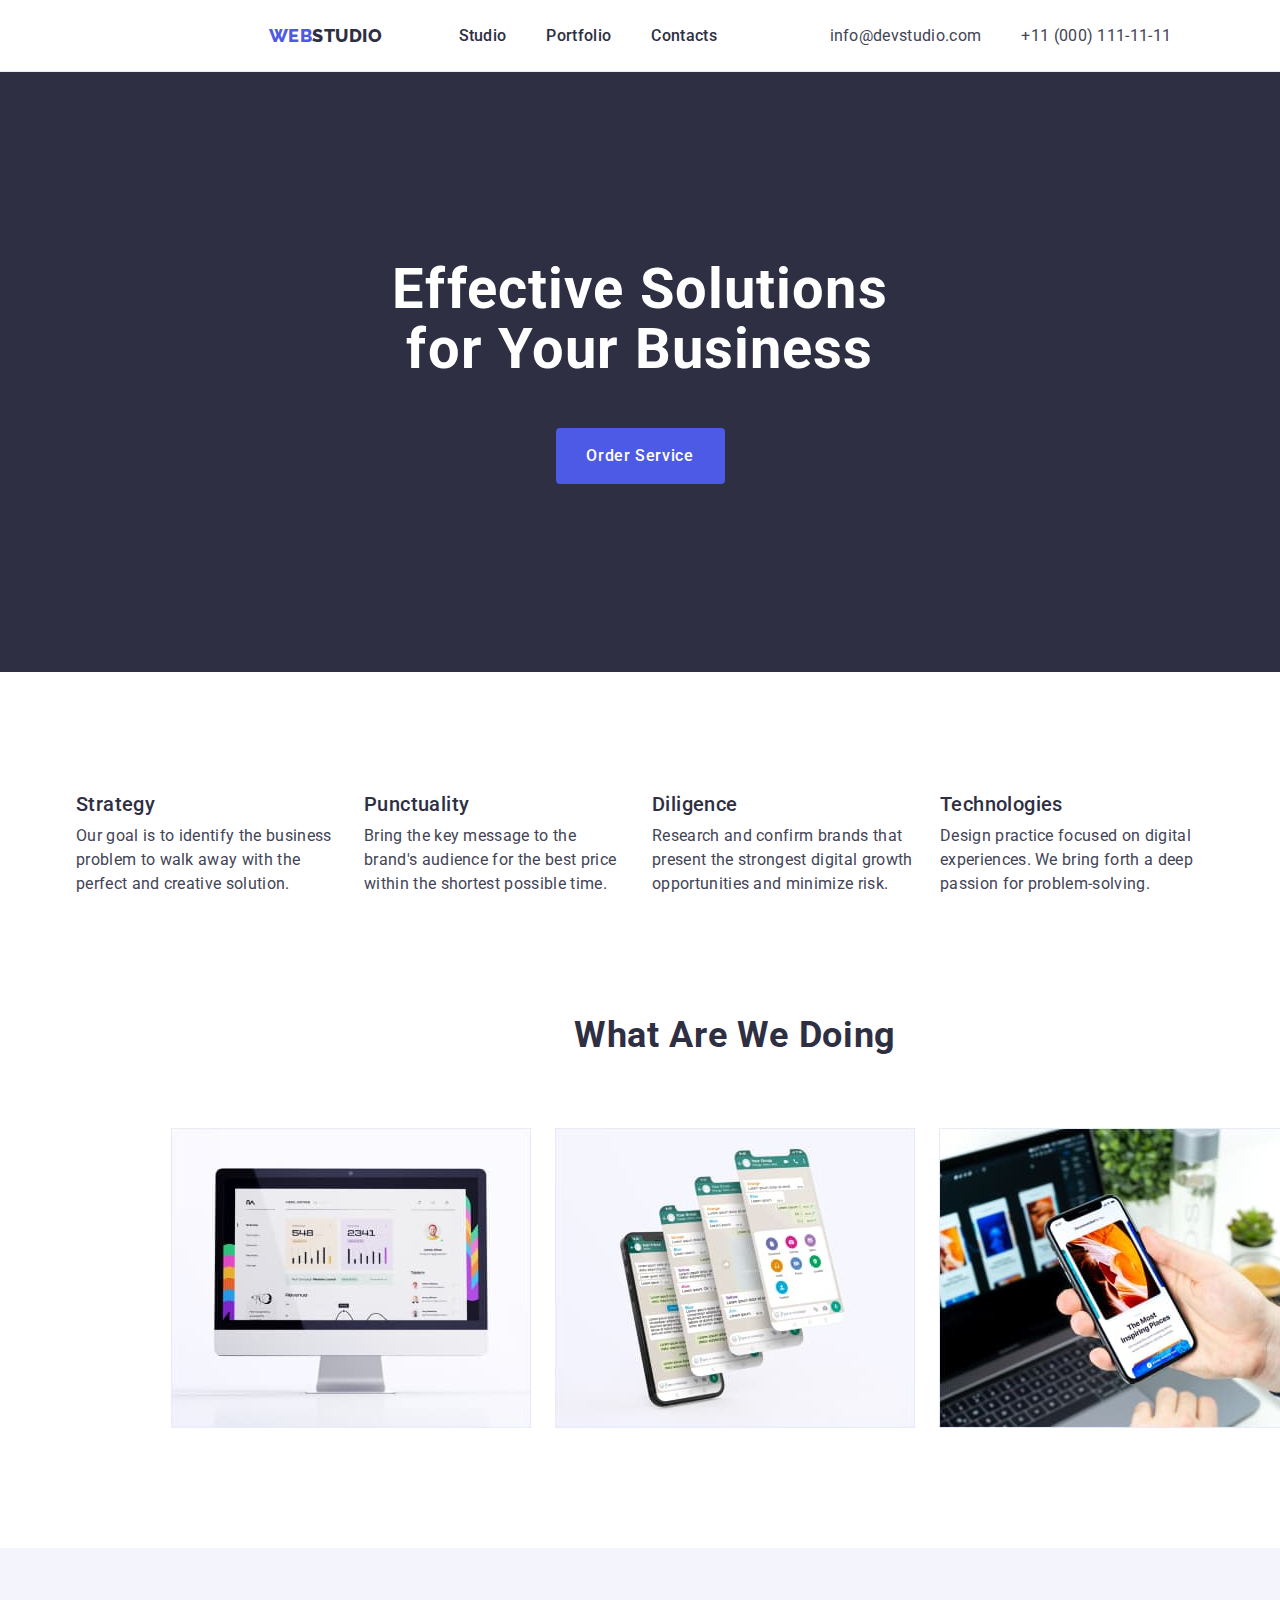
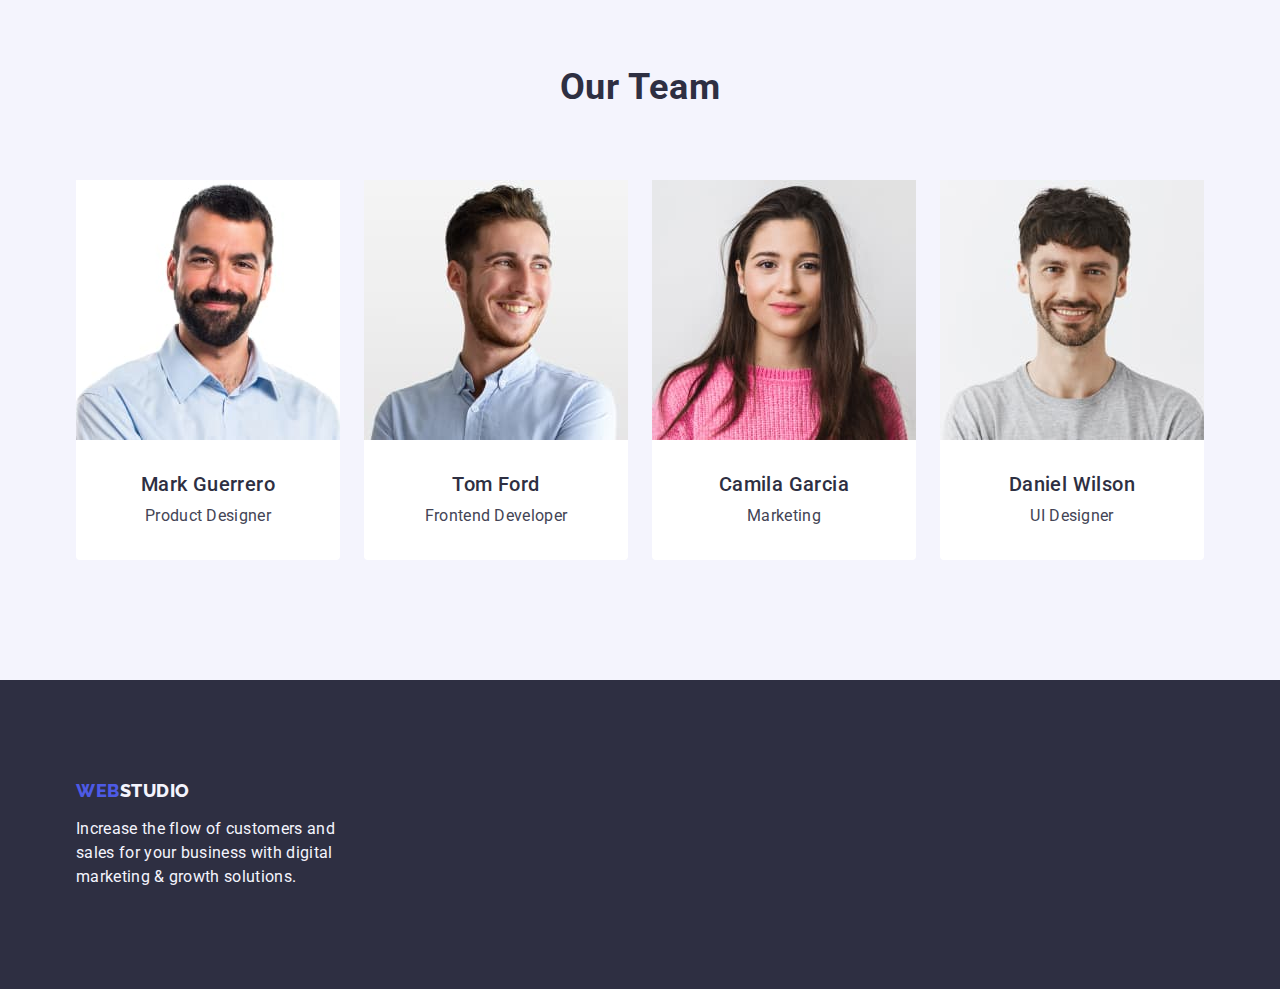
==== commit 872dd61d: "update" ====
--- a/index.html
+++ b/index.html
@@ -69,7 +69,7 @@
         <!-- Section 1 -->
         <section class="condition">
           <div class="container">
-            <h2 class="title-one">Conditions</h2>
+            <h2 hidden class="title-one">Conditions</h2>
             <ul class="condition-list list">
               <li class="item-condition">
                 <h3 class="title-condition">Strategy</h3>
--- a/css/styles.css
+++ b/css/styles.css
@@ -21,6 +21,10 @@
   box-sizing: border-box;
 }
 
+.visually-hidden {
+  visibility: hidden;
+}
+
 h1,
 h2,
 h3,
@@ -223,7 +227,7 @@
   margin-bottom: 72px;
 }
 
-.title-one {
+.title-one .visually-hidden {
   font-style: var(--primary-font-style);
   font-weight: 700;
   font-size: 36px;
@@ -232,7 +236,6 @@
   letter-spacing: var(--primary-letter-spacing);
   text-transform: capitalize;
   color: var(--primary-navy-blue-color);
-  visibility: hidden;
 }
 
 .condition {
@@ -341,8 +344,14 @@
   padding-bottom: 120px;
 }
 
-.portfolio-title {
-  visibility: hidden;
+.portfolio-title .visually-hidden {
+  font-style: var(--primary-font-style);
+  font-weight: 700;
+  font-size: 56px;
+  line-height: 1.07;
+  text-align: center;
+  letter-spacing: var(--primary-letter-spacing);
+  color: var(--primary-white-color);
 }
 
 .buttons-list {
